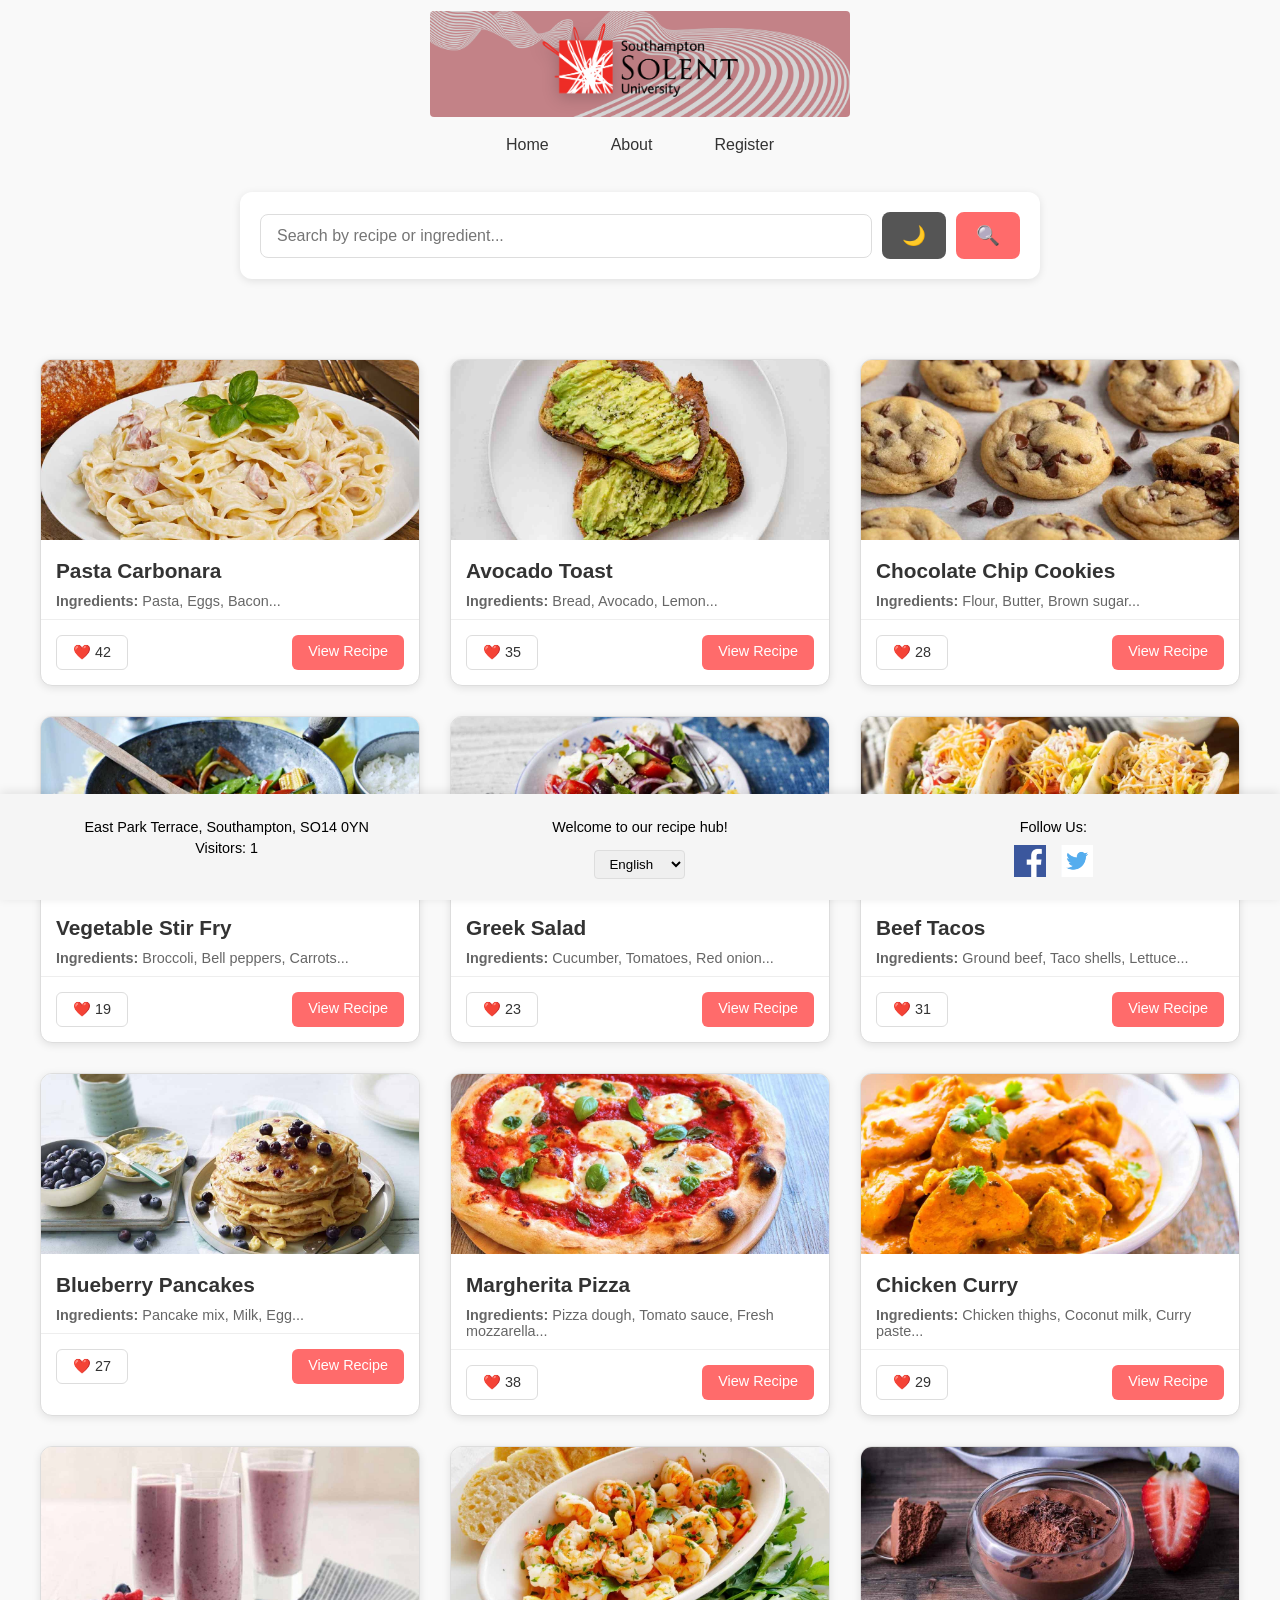
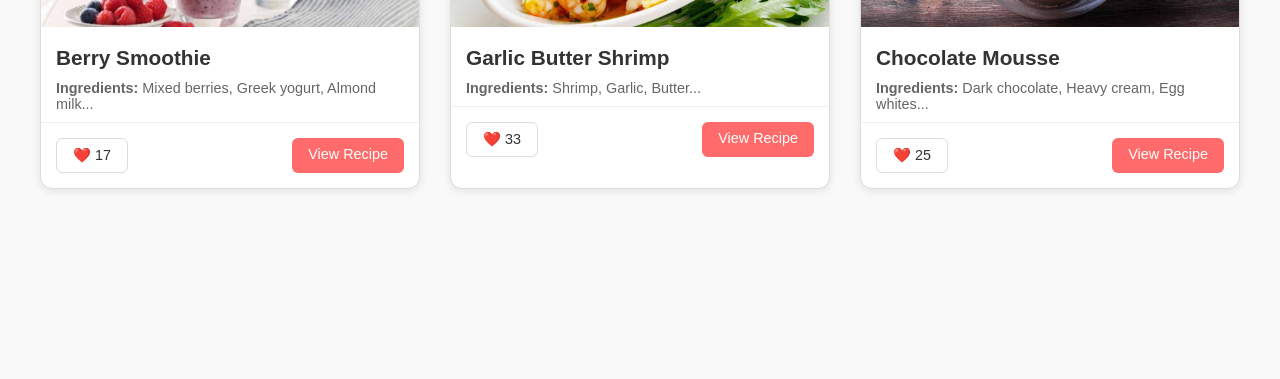
==== Index.html @ 265229c7 "first commit" ====
<!DOCTYPE html>
<html lang="en">
<head>
  <meta charset="UTF-8">
  <meta name="viewport" content="width=device-width, initial-scale=1.0">
  <meta name="description" content="Recipe Finder - Discover and share delicious recipes">
  <title>Recipe Finder - Home</title>
  <link rel="stylesheet" href="styles/main.css">
</head>
<body>
  
  <header>
    <div class="logo">
      <h1><img src="assets/logo.png" alt="Recipe Finder"></h1>
    </div>
    <nav>
      <a href="index.html">Home</a>
      <a href="about.html">About</a>
      <a href="register.html">Register</a>
    </nav>
  </header>

  <main>
    <section class="search-section">
      <input type="text" id="search-input" placeholder="Search by recipe or ingredient..." aria-label="Search recipes">
      <button id="dark-mode-toggle" aria-label="Toggle dark mode">🌙</button>
      <button id="search-btn" aria-label="Search">🔍</button>
    </section>

    <div class="recipe-grid" id="recipe-container">
      <!-- Recipes will be dynamically added here via JavaScript -->
      <p style="text-align: center; grid-column: 1/-1; padding: 40px;">Loading recipes...</p>
    </div>
  </main>

  <footer>
    <div class="footer-column">
      <p>East Park Terrace, Southampton, SO14 0YN</p>
      <p>Visitors: <span id="visitor-counter">0</span></p>
    </div>
    <div class="footer-column">
      <p id="intro-text">Welcome to our recipe hub!</p>
      <select id="language-select" aria-label="Select language">
        <option value="en">English</option>
        <option value="es">Español</option>
      </select>
    </div>
    <div class="footer-column">
      <p>Follow Us:</p>
      <div class="social-icons">
        <a href="#" aria-label="Facebook"><img src="assets/facebook-icon.png" alt="Facebook"></a>
        <a href="#" aria-label="Twitter"><img src="assets/twitter-icon.png" alt="Twitter"></a>
      </div>
    </div>
  </footer>

  <!-- Load data first, then app logic -->
  <script src="scripts/data.js"></script>
  <script src="scripts/app.js"></script>
</body>
</html>
---- styles/main.css ----
/* Basic reset */
* {
  margin: 0;
  padding: 0;
  box-sizing: border-box;
}

body {
  font-family: 'Segoe UI', Tahoma, Geneva, Verdana, sans-serif;
  margin: 0;
  padding: 20px;
  background: #f9f9f9;
  margin-bottom: 120px;
  transition: background 0.3s ease, color 0.3s ease;
}

/* Dark theme */
body.dark-theme {
  background: #1a1a1a;
  color: #e0e0e0;
}

body.dark-theme .recipe-card {
  background: #2a2a2a;
  border-color: #444;
}

body.dark-theme .search-section {
  background: #2a2a2a;
}

body.dark-theme #search-input {
  background: #333;
  color: #e0e0e0;
  border-color: #555;
}

body.dark-theme footer {
  background: #2a2a2a;
  color: #e0e0e0;
}

body.dark-theme .auth-form {
  background: #2a2a2a;
  border-color: #444;
}

/* Header Styles */
header {
  text-align: center;
  margin-bottom: 30px;
}

/* Logo Container with Layered Effect */
.logo {
  position: relative;
  width: fit-content;
  margin: 0 auto 20px;
}

.logo img {
  position: relative;
  height: 80px;
  width: auto;
  filter: drop-shadow(0 4px 8px rgba(0, 0, 0, 0.2));
  z-index: 2;
  transition: all 0.3s ease;
}

.logo::before {
  content: "";
  position: absolute;
  background: url('../assets/background.png') center/cover;
  width: 200%;
  height: 120%;
  top: -10%;
  right: -50%;
  z-index: 1;
  border-radius: 4px;
  opacity: 0.5;
}

/* Navigation */
nav {
  display: flex;
  justify-content: center;
  gap: 30px;
  flex-wrap: wrap;
}

nav a {
  text-decoration: none;
  color: #333;
  font-weight: 500;
  padding: 8px 16px;
  border-radius: 4px;
  transition: all 0.3s ease;
}

nav a:hover {
  background: #ff6b6b;
  color: white;
}

body.dark-theme nav a {
  color: #e0e0e0;
}

body.dark-theme nav a:hover {
  background: #ff6b6b;
  color: white;
}

/* Recipe Grid Layout */
.recipe-grid {
  display: grid;
  justify-content: center;
  grid-template-columns: repeat(auto-fill, minmax(280px, 1fr));
  gap: 30px;
  padding: 50px 20px;
  max-width: 1400px;
  margin: 0 auto;
}

.recipe-card {
  background: white;
  border: 1px solid #ddd;
  border-radius: 12px;
  overflow: hidden;
  position: relative;
  transition: all 0.3s ease;
  box-shadow: 0 2px 8px rgba(0, 0, 0, 0.1);
}

.recipe-card:hover {
  transform: translateY(-8px);
  box-shadow: 0 8px 16px rgba(0, 0, 0, 0.2);
}

.recipe-card img {
  width: 100%;
  height: 180px;
  object-fit: cover;
}

.recipe-card h3 {
  padding: 15px 15px 10px;
  margin: 0;
  font-size: 1.3rem;
  color: #333;
}

body.dark-theme .recipe-card h3 {
  color: #e0e0e0;
}

.recipe-card p {
  padding: 0 15px 10px;
  color: #666;
  font-size: 0.9rem;
}

body.dark-theme .recipe-card p {
  color: #aaa;
}

.recipe-actions {
  display: flex;
  justify-content: space-between;
  padding: 15px;
  border-top: 1px solid #eee;
}

body.dark-theme .recipe-actions {
  border-top-color: #444;
}

.recipe-actions button,
.recipe-actions a {
  padding: 8px 16px;
  border: none;
  border-radius: 6px;
  cursor: pointer;
  text-decoration: none;
  font-size: 0.9rem;
  transition: all 0.3s ease;
}

.recipe-actions button {
  background: #fff;
  border: 1px solid #ddd;
  color: #333;
}

.recipe-actions button:hover {
  background: #f0f0f0;
  transform: scale(1.05);
}

.recipe-actions a {
  background: #ff6b6b;
  color: white;
}

.recipe-actions a:hover {
  background: #ff5252;
}

/* Search Bar */
.search-section {
  display: flex;
  justify-content: center;
  align-items: center;
  gap: 10px;
  padding: 20px;
  background: #fff;
  max-width: 800px;
  margin: 0 auto 30px;
  border-radius: 12px;
  box-shadow: 0 2px 8px rgba(0, 0, 0, 0.1);
}

#search-input {
  flex: 1;
  padding: 12px 16px;
  border: 1px solid #ddd;
  border-radius: 8px;
  font-size: 1rem;
  transition: all 0.3s ease;
}

#search-input:focus {
  outline: none;
  border-color: #ff6b6b;
  box-shadow: 0 0 0 3px rgba(255, 107, 107, 0.1);
}

#search-btn,
#dark-mode-toggle {
  padding: 12px 20px;
  background: #ff6b6b;
  color: white;
  border: none;
  border-radius: 8px;
  cursor: pointer;
  font-size: 1.2rem;
  transition: all 0.3s ease;
}

#search-btn:hover,
#dark-mode-toggle:hover {
  background: #ff5252;
  transform: translateY(-2px);
}

#dark-mode-toggle {
  background: #555;
}

#dark-mode-toggle:hover {
  background: #333;
}

/* Footer */
footer {
  display: flex;
  justify-content: space-between;
  padding: 20px;
  background: #f5f5f5;
  position: fixed;
  bottom: 0;
  left: 0;
  right: 0;
  z-index: 100;
  box-shadow: 0 -2px 10px rgba(0, 0, 0, 0.1);
}

.footer-column {
  flex: 1;
  text-align: center;
  font-size: 0.9rem;
}

.footer-column p {
  margin: 5px 0;
}

.social-icons {
  display: flex;
  justify-content: center;
  gap: 15px;
  margin-top: 10px;
}

.social-icons img {
  width: 32px;
  height: 32px;
  transition: transform 0.3s ease;
}

.social-icons img:hover {
  transform: scale(1.2);
}

#language-select {
  padding: 5px 10px;
  border-radius: 4px;
  border: 1px solid #ddd;
  margin-top: 10px;
  cursor: pointer;
}

/* Recipe Details Page */
.recipe-details-container {
  max-width: 900px;
  margin: 0 auto;
  padding: 20px;
  background: white;
  border-radius: 12px;
  box-shadow: 0 2px 8px rgba(0, 0, 0, 0.1);
}

body.dark-theme .recipe-details-container {
  background: #2a2a2a;
}

.recipe-header {
  margin-bottom: 30px;
}

.recipe-header img {
  width: 100%;
  max-height: 400px;
  object-fit: cover;
  border-radius: 12px;
  margin-bottom: 20px;
}

.recipe-header h1 {
  font-size: 2.5rem;
  margin-bottom: 10px;
  color: #333;
}

body.dark-theme .recipe-header h1 {
  color: #e0e0e0;
}

.likes {
  font-size: 1.2rem;
  color: #ff6b6b;
}

.recipe-content {
  display: grid;
  grid-template-columns: 1fr 2fr;
  gap: 40px;
  margin-top: 30px;
}

.ingredients h2,
.instructions h2 {
  color: #333;
  margin-bottom: 15px;
}

body.dark-theme .ingredients h2,
body.dark-theme .instructions h2 {
  color: #e0e0e0;
}

.ingredients ul,
.instructions ol {
  padding-left: 20px;
}

.ingredients li,
.instructions li {
  margin-bottom: 10px;
  line-height: 1.6;
}

/* Comments Section */
.comments-section {
  margin-top: 40px;
  padding-top: 30px;
  border-top: 2px solid #eee;
}

body.dark-theme .comments-section {
  border-top-color: #444;
}

.comments-section h2 {
  margin-bottom: 20px;
  color: #333;
}

body.dark-theme .comments-section h2 {
  color: #e0e0e0;
}

.comment {
  background: #f9f9f9;
  padding: 15px;
  border-radius: 8px;
  margin-bottom: 15px;
}

body.dark-theme .comment {
  background: #333;
}

.comment strong {
  color: #ff6b6b;
}

.comment small {
  color: #999;
  display: block;
  margin-top: 5px;
}

#comment-form {
  margin-top: 20px;
}

#comment-form textarea {
  width: 100%;
  padding: 12px;
  border: 1px solid #ddd;
  border-radius: 8px;
  min-height: 100px;
  font-family: inherit;
  resize: vertical;
}

body.dark-theme #comment-form textarea {
  background: #333;
  color: #e0e0e0;
  border-color: #555;
}

#comment-form button {
  margin-top: 10px;
  padding: 10px 20px;
  background: #ff6b6b;
  color: white;
  border: none;
  border-radius: 8px;
  cursor: pointer;
  font-size: 1rem;
}

#comment-form button:hover {
  background: #ff5252;
}

/* Auth Form */
.auth-form {
  max-width: 450px;
  margin: 30px auto;
  padding: 30px;
  border: 1px solid #ddd;
  border-radius: 12px;
  background: white;
  box-shadow: 0 2px 8px rgba(0, 0, 0, 0.1);
}

.auth-form h1 {
  text-align: center;
  margin-bottom: 25px;
  color: #333;
}

body.dark-theme .auth-form h1 {
  color: #e0e0e0;
}

.auth-form label {
  display: block;
  margin-top: 15px;
  font-weight: 500;
  color: #555;
}

body.dark-theme .auth-form label {
  color: #ccc;
}

.auth-form input[type="text"],
.auth-form input[type="email"],
.auth-form input[type="password"] {
  width: 100%;
  padding: 10px;
  margin-top: 5px;
  border: 1px solid #ddd;
  border-radius: 6px;
  font-size: 1rem;
}

body.dark-theme .auth-form input[type="text"],
body.dark-theme .auth-form input[type="email"],
body.dark-theme .auth-form input[type="password"] {
  background: #333;
  color: #e0e0e0;
  border-color: #555;
}

.auth-form input[type="checkbox"] {
  margin-right: 8px;
}

.auth-form button {
  margin-top: 20px;
  padding: 12px;
  width: 100%;
  background: #ff6b6b;
  color: white;
  border: none;
  border-radius: 6px;
  cursor: pointer;
  font-size: 1rem;
  font-weight: 500;
}

.auth-form button:hover {
  background: #ff5252;
}

#form-message {
  margin-top: 15px;
  padding: 10px;
  border-radius: 6px;
  text-align: center;
}

#form-message.success {
  background: #d4edda;
  color: #155724;
  border: 1px solid #c3e6cb;
}

#form-message.error {
  background: #f8d7da;
  color: #721c24;
  border: 1px solid #f5c6cb;
}

/* Animations */
@keyframes pulse {
  0% { transform: scale(1); }
  50% { transform: scale(1.1); }
  100% { transform: scale(1); }
}

.recipe-actions button:active {
  animation: pulse 0.3s;
}

/* Accessibility */
button:focus,
input:focus,
select:focus {
  outline: 2px solid #ff6b6b;
  outline-offset: 2px;
}

/* Responsive Design */
@media (max-width: 768px) {
  .recipe-content {
    grid-template-columns: 1fr;
  }
  
  .search-section {
    flex-direction: column;
    align-items: stretch;
  }
  
  #search-input {
    width: 100%;
  }
  
  footer {
    flex-direction: column;
    gap: 15px;
  }
  
  .recipe-grid {
    grid-template-columns: 1fr;
    padding: 20px;
  }
  
  nav {
    gap: 15px;
  }
}
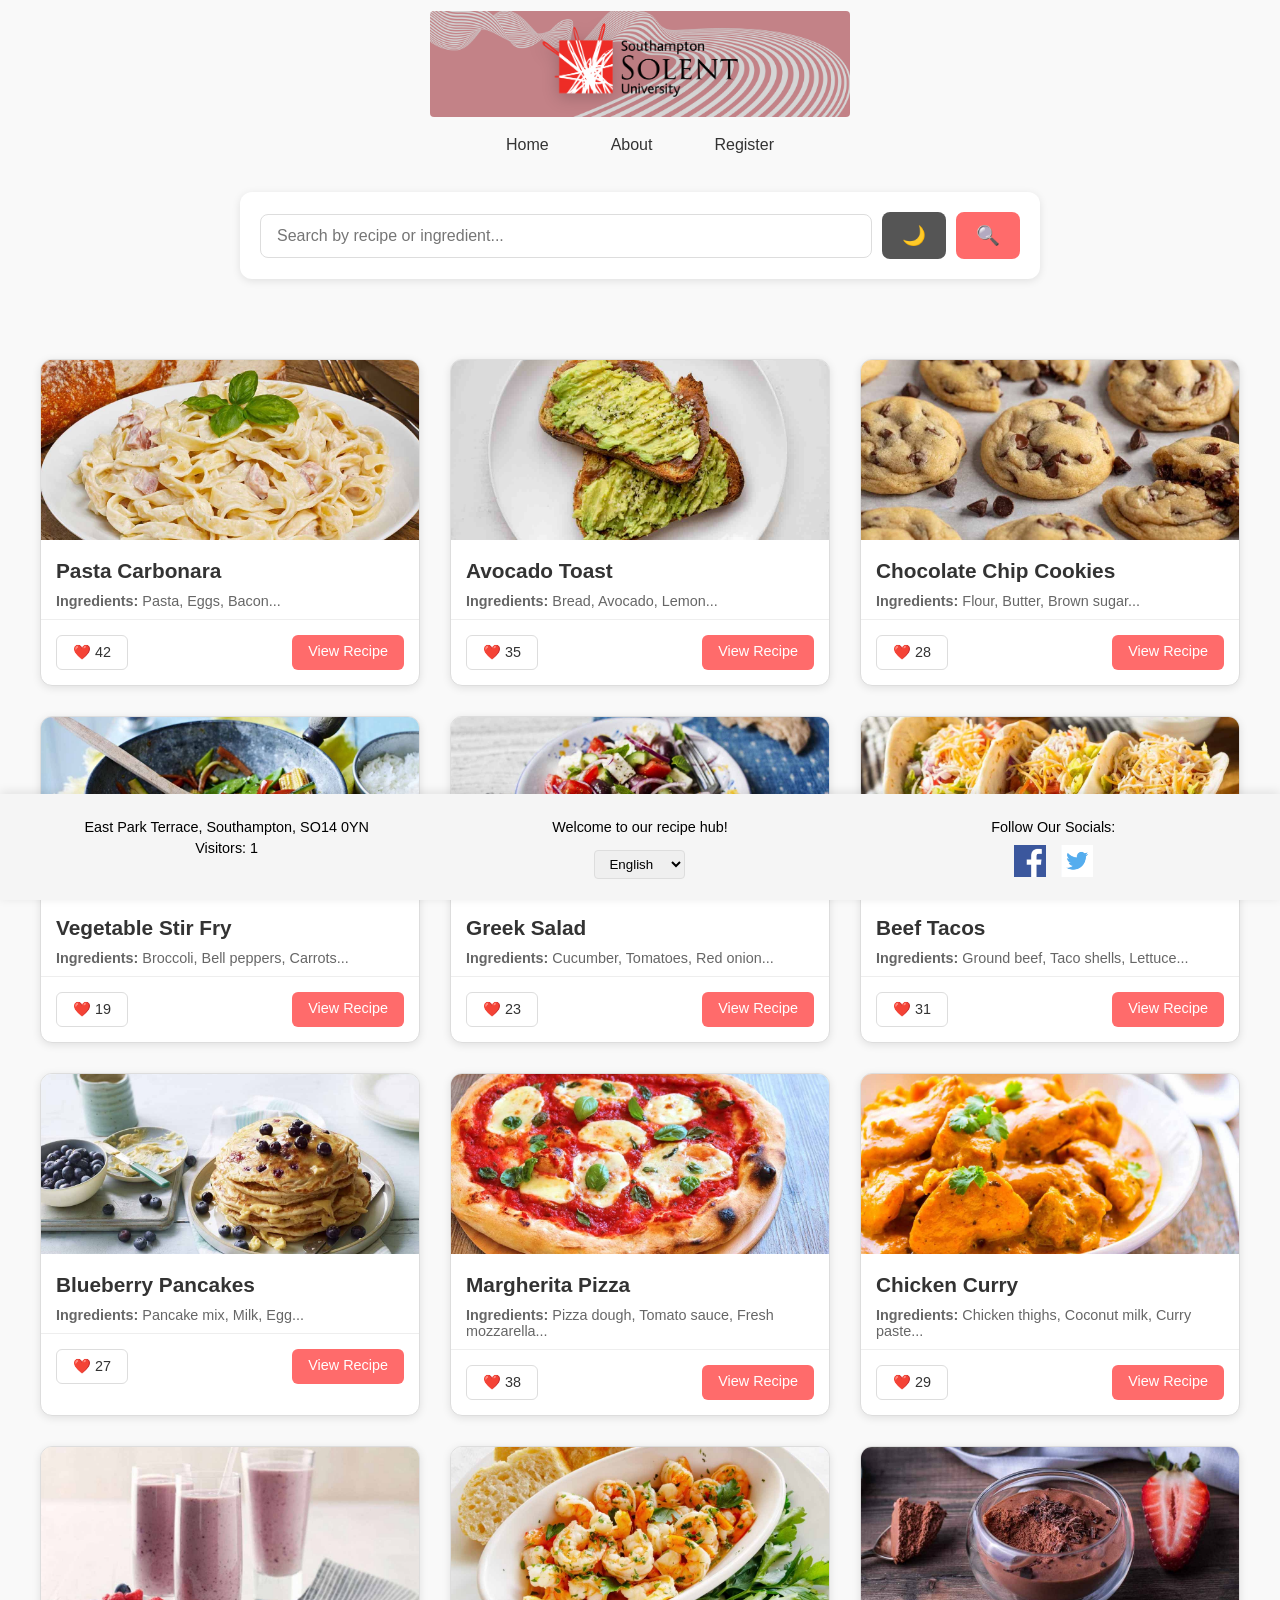
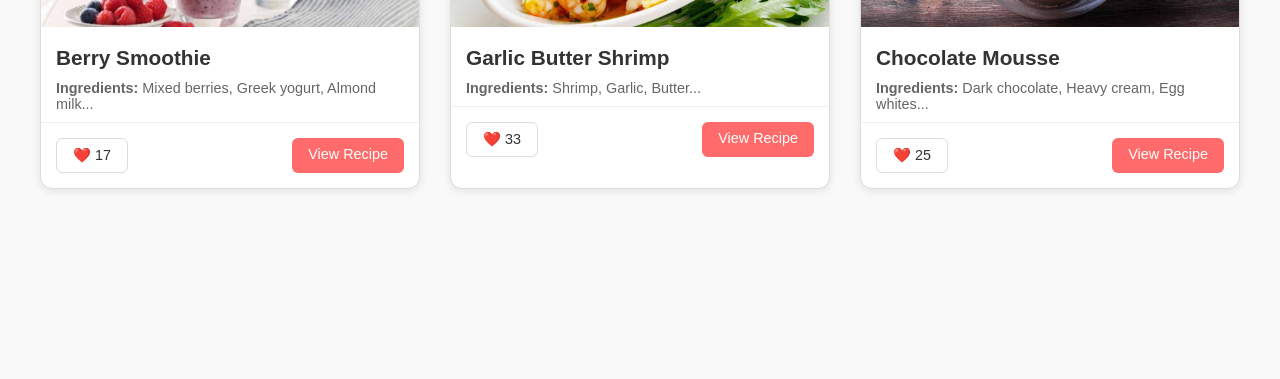
==== commit 5cb7455a: "first commit" ====
--- a/Index.html
+++ b/Index.html
@@ -46,7 +46,7 @@
       </select>
     </div>
     <div class="footer-column">
-      <p>Follow Us:</p>
+      <p>Follow Our Socials:</p>
       <div class="social-icons">
         <a href="#" aria-label="Facebook"><img src="assets/facebook-icon.png" alt="Facebook"></a>
         <a href="#" aria-label="Twitter"><img src="assets/twitter-icon.png" alt="Twitter"></a>
